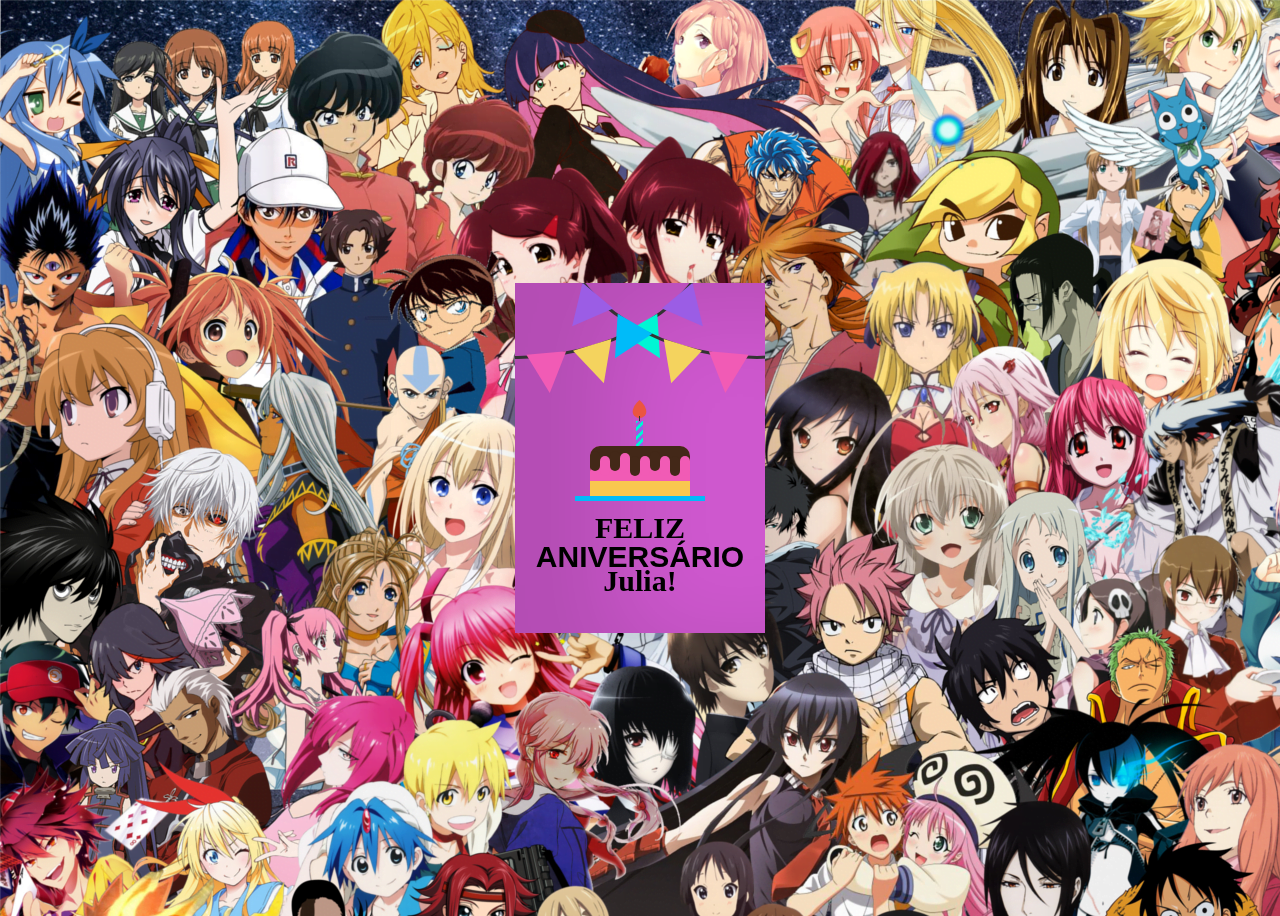
==== index.html @ 3afa4a91 "New" ====
<!DOCTYPE html>
<html lang="en">
  <head>
    <meta charset="UTF-8" />
    <meta http-equiv="X-UA-Compatible" content="IE=edge" />
    <meta name="viewport" content="width=device-width, initial-scale=1.0" />
    <link rel="stylesheet" href="./style.css" />
    <link rel="shortcut icon" href="./feliz_aniversario/ico/berserk.ico" type="image/x-icon">
    <title>Feliz aniversário</title>
  </head>
  <body>
    <div class="birthdayCard">
      <div class="cardFront">
        <div class="front-text">
          <h3 class="happy">FELIZ</h3>
          <h2 class="bday">ANIVERSÁRIO</h2>
          <h3 class="toyou">Julia!</h3>
        </div>
        <div class="wrap-deco">
          <div class="decorations"></div>
          <div class="decorationsTwo"></div>
        </div>
        <div class="wrap-decoTwo">
          <div class="decorations"></div>
          <div class="decorationsThree"></div>
        </div>
        <div class="plate">
          <div class="cake"></div>
          <div class="flame"></div>
        </div>
      </div>
      <div class="cardInside">
        <div class="inside-text">
          <h3 class="happy">FELIZ</h3>
          <h2 class="bday">ANIVERSÁRIO</h2>
          <h3 class="toyou">Julia!</h3>
        </div>
        <div class="wishes">
          <p></p>
          <p>
            Feliz Aniversário! Que seu dia seja repleto de alegria, amor e
            muitas realizações. Desejo que cada momento seja especial e que
            todos os seus sonhos se tornem realidade. Parabéns!
          </p>
          <p class="name">Beijos</p>
        </div>
      </div>
    </div>
  </body>
</html>
---- style.css ----
@import url('https://fonts.googleapis.com/css2?family=Dancing+Script:wght@400;500;600;700&display=swap');

body {
    display: flex;
    align-items: center;
    justify-content: center;
    height: 100vh;
    background-image: url(./feliz_aniversario/assets/bilheterias-anime-Japão.png);
    background-repeat: no-repeat;
    background-color: rgba(168, 167, 167, 0.6);
}

/*Create the card container*/
.birthdayCard {
    position: relative;
    width: 250px;
    height: 350px;
    cursor: pointer;
    transform-style: preserve-3d;
    transform: perspective(2500px);
    transition: 4s;
}

.birthdayCard:hover {
    transform: perspective(2500px) rotate(5deg);
    box-shadow: inset 100px 20px 100px rgba(0, 0, 0, .15), 0 10px 100px rgba(0, 0, 0, 0.3);
}

.birthdayCard:hover .cardFront {
    transform: rotateY(-160deg);
}

.birthdayCard:hover .front-text {
    display: none;
}

/*pode remover se quiser deixar o desenho*/
.birthdayCard:hover .wrap-deco {
    display: none;
}

/**********/

.birthdayCard:hover .wrap-decoTwo {
    display: none;
}

/*pode remover se quiser deixar o bolo*/
.birthdayCard:hover .plate {
    display: none;
}

/**********/

/*Style the front of the card*/
.cardFront {
    position: relative;
    background-color: rgb(206, 88, 206);
    width: 250px;
    height: 350px;
    overflow: hidden;
    transform-origin: left;
    box-shadow: inset 100px 20px 100px rgba(0, 0, 0, .13), 30px 0 50px rgba(0, 0, 0, 0.1);
    transition: .4s;
}

.happy,
.toyou {
    position: relative;
    font-family: didot;
    text-align: center;
    backface-visibility: hidden;
    font-size: 30px;
}

.happy {
    top: 198px;
}

.toyou {
    top: 123px;
}

.bday {
    position: relative;
    font-family: arial;
    font-size: 30px;
    text-align: center;
    top: 163px;
}

.wrap-deco {
    position: absolute;
    top: -230px;
    left: -200px;
}

.decorations {
    position: absolute;
    width: 400px;
    height: 300px;
    border: 3px solid #333;
    border-radius: 50%;
}

.decorations:before,
.decorations:after,
.decorationsTwo:before,
.decorationsTwo:after,
.decorationsThree:before,
.decorationsThree:after {
    content: "";
    position: absolute;
    border-left: 20px solid transparent;
    border-right: 20px solid transparent;
    width: 0;
    height: 0;
}

.decorations:before {
    border-top: 40px solid #f15bb5;
    top: 297px;
    left: 210px;
    transform: rotate(-5deg);
}

.decorations:after {
    border-top: 40px solid #f4d35e;
    top: 288px;
    left: 260px;
    transform: rotate(-17deg);
}

.decorationsTwo:before {
    border-top: 40px solid #00f5d4;
    top: 268px;
    left: 315px;
    transform: rotate(-30deg);
}

.decorationsTwo:after,
.decorationsThree:after {
    border-top: 40px solid #9b5de5;
    top: 238px;
    left: 355px;
    transform: rotate(-40deg);
}

.wrap-decoTwo {
    transform: scaleX(-1);
    position: absolute;
    top: -230px;
    left: 445px;
}

.decorationsThree:before {
    border-top: 40px solid #00bbf9;
    top: 268px;
    left: 315px;
    transform: rotate(-30deg);
}

.plate {
    position: absolute;
    width: 130px;
    height: 5px;
    background-color: #00bbf9;
    left: 60px;
    top: 213px;
}

.cake {
    position: absolute;
    overflow: hidden;
    width: 100px;
    height: 50px;
    background-color: #f15bb5;
    border-radius: 10px 10px 0 0;
    top: -50px;
    left: 15px;
    box-shadow: inset 0 -15px #f9c74f, inset 0 15px #432818;
}

.cake:before {
    content: "";
    position: absolute;
    background-color: #432818;
    width: 10px;
    height: 20px;
    top: 5px;
    border-radius: 20px;
    box-shadow: 10px 5px #f15bb5, 20px 0px #432818, 30px 2px #f15bb5, 40px 5px #432818, 50px 5px #f15bb5, 60px 0px #432818, 70px 5px #f15bb5, 80px 5px #432818, 90px 5px #f15bb5;
}

.plate:before {
    content: "";
    position: absolute;
    background: repeating-linear-gradient(-45deg, #9b5de5, #9b5de5 3px, #00f5d4 3px, #00f5d4 6px);
    width: 7px;
    height: 25px;
    top: -75px;
    left: 61px;
}

.plate:after {
    content: "";
    position: absolute;
    width: 1px;
    height: 5px;
    background-color: #333;
    top: -80px;
    left: 64px;
}


.flame {
    position: absolute;
    background-color: #fb5607;
    border-radius: 80% 0 55% 50% / 55% 0 80% 50%;
    transform: rotate(-45deg);
    width: 15px;
    height: 15px;
    opacity: 0.7;
    top: -93px;
    left: 57px;
}

/*Style the inside part of the card*/
.cardInside {
    position: absolute;
    background-color: #fff;
    width: 250px;
    height: 350px;
    z-index: -1;
    left: 0;
    top: 0;
    box-shadow: inset 100px 20px 100px rgba(0, 0, 0, 0.2);
}

.inside-text {
    position: relative;
    top: -160px;
    transform: scale(0.7);
}

.wishes {
    position: relative;
    top: -100px;
    margin: 25px;
}

p {
    font-family: 'Dancing Script', cursive;
    font-weight: 600;
    color: #1b1b1b;
}

.name {
    margin-left: 150px;
}
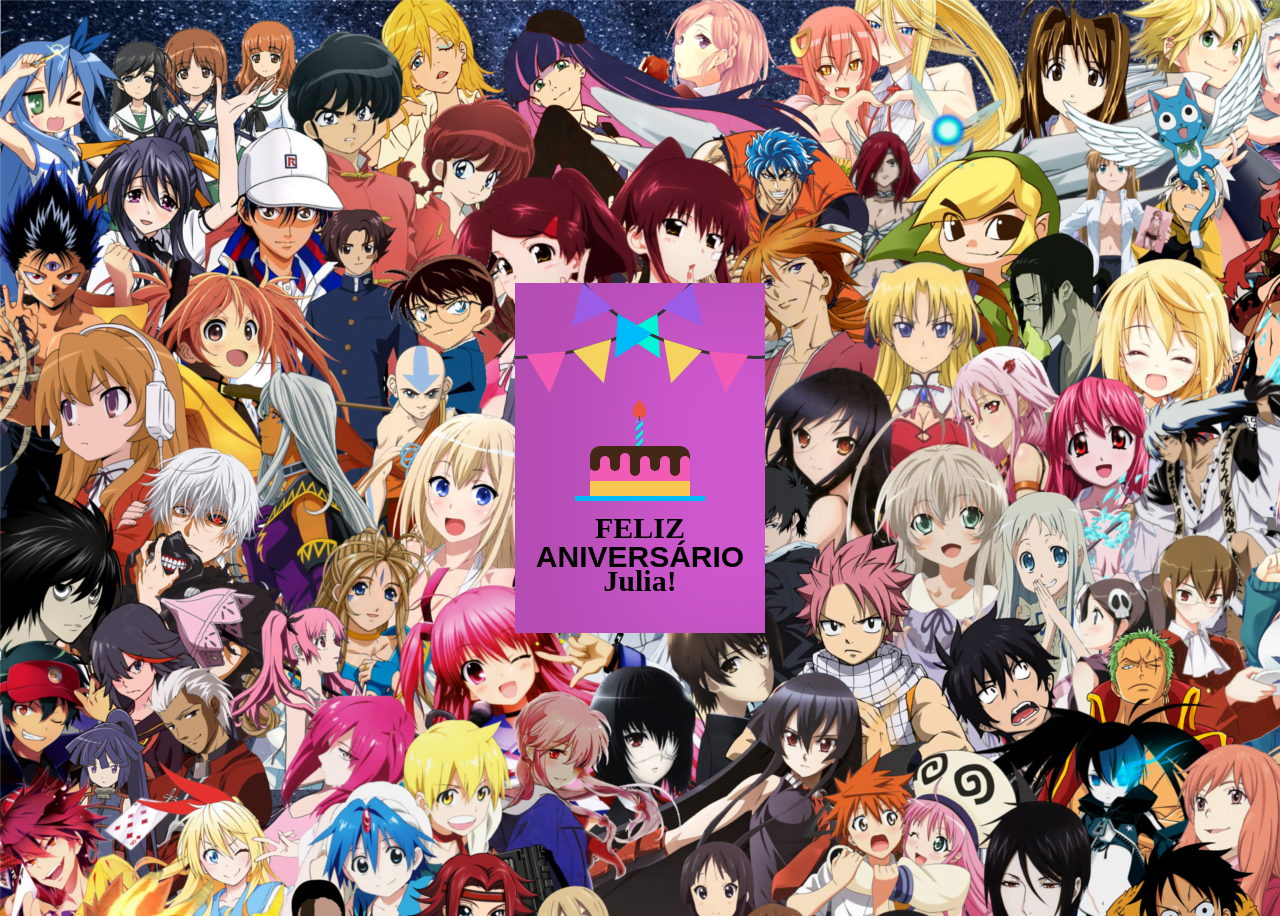
==== commit 82c03631: "Ajustes" ====
--- a/index.html
+++ b/index.html
@@ -42,7 +42,7 @@
             muitas realizações. Desejo que cada momento seja especial e que
             todos os seus sonhos se tornem realidade. Parabéns!
           </p>
-          <p class="name">Beijos</p>
+          <p class="name">👻</p>
         </div>
       </div>
     </div>
--- a/style.css
+++ b/style.css
@@ -7,7 +7,7 @@
     height: 100vh;
     background-image: url(./feliz_aniversario/assets/bilheterias-anime-Japão.png);
     background-repeat: no-repeat;
-    background-color: rgba(168, 167, 167, 0.6);
+    background-color: rgba(125, 68, 231, 0.6);
 }
 
 /*Create the card container*/
@@ -64,6 +64,7 @@
     transition: .4s;
 }
 
+/*Fazer alteração no font-family*/
 .happy,
 .toyou {
     position: relative;
@@ -103,6 +104,7 @@
     border-radius: 50%;
 }
 
+/*trocar as cores das bandeiras*/
 .decorations:before,
 .decorations:after,
 .decorationsTwo:before,
@@ -168,7 +170,9 @@
     left: 60px;
     top: 213px;
 }
-
+/*Fim cores bandeiras*/
+
+/*rever as cores do bolo*/
 .cake {
     position: absolute;
     overflow: hidden;
@@ -192,6 +196,7 @@
     box-shadow: 10px 5px #f15bb5, 20px 0px #432818, 30px 2px #f15bb5, 40px 5px #432818, 50px 5px #f15bb5, 60px 0px #432818, 70px 5px #f15bb5, 80px 5px #432818, 90px 5px #f15bb5;
 }
 
+/*Fim cores Bolo*/
 .plate:before {
     content: "";
     position: absolute;
@@ -207,7 +212,7 @@
     position: absolute;
     width: 1px;
     height: 5px;
-    background-color: #333;
+    background-color: #4d4d4d;
     top: -80px;
     left: 64px;
 }
@@ -228,7 +233,7 @@
 /*Style the inside part of the card*/
 .cardInside {
     position: absolute;
-    background-color: #fff;
+    background-color: #c9c9c9;
     width: 250px;
     height: 350px;
     z-index: -1;
@@ -249,6 +254,7 @@
     margin: 25px;
 }
 
+/*Trocar color Font-family */
 p {
     font-family: 'Dancing Script', cursive;
     font-weight: 600;
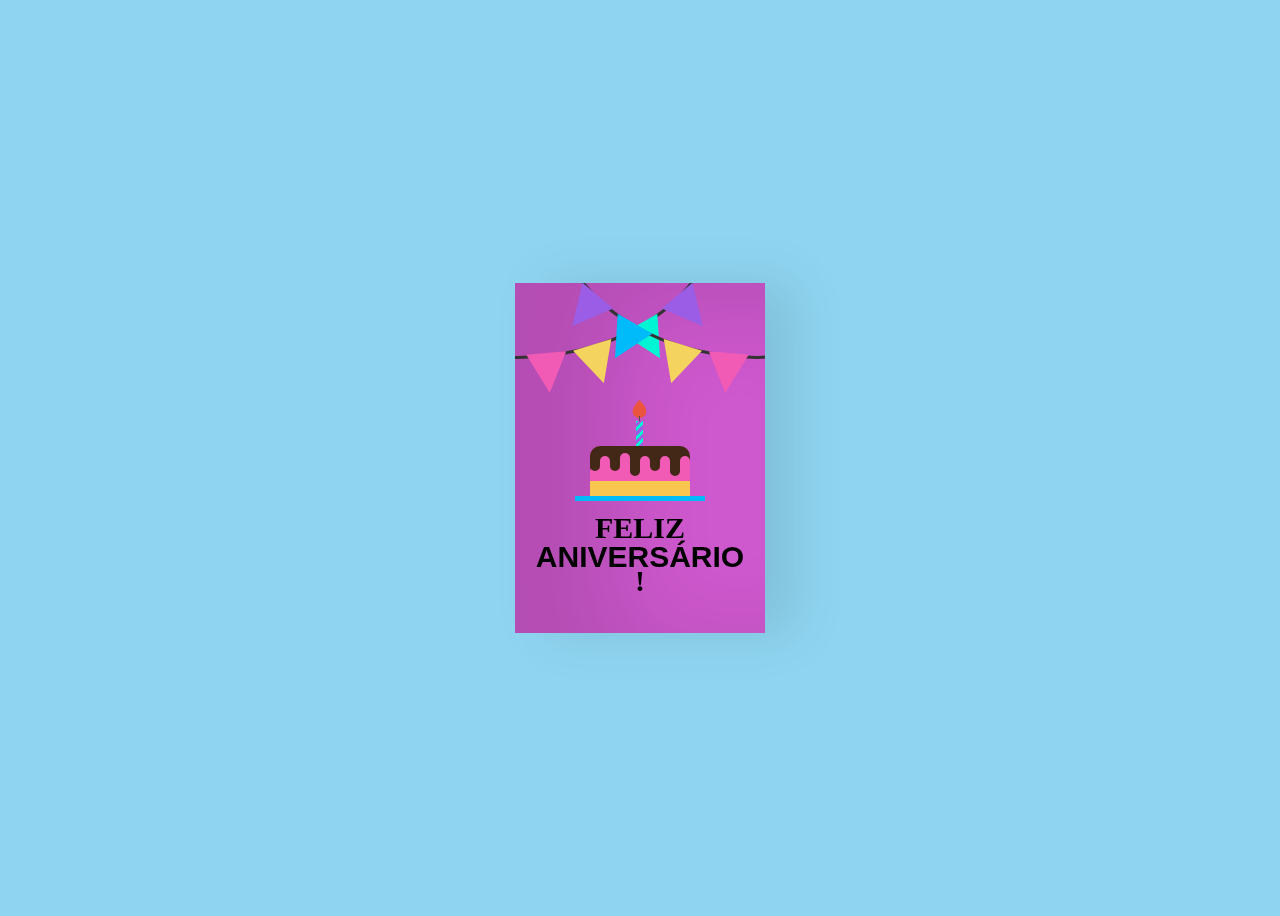
==== commit 098baa40: "fonts" ====
--- a/index.html
+++ b/index.html
@@ -5,8 +5,9 @@
     <meta http-equiv="X-UA-Compatible" content="IE=edge" />
     <meta name="viewport" content="width=device-width, initial-scale=1.0" />
     <link rel="stylesheet" href="./style.css" />
-    <link rel="shortcut icon" href="./feliz_aniversario/ico/berserk.ico" type="image/x-icon">
-    <title>Feliz aniversário</title>
+    <link rel="preconnect" href="https://fonts.googleapis.com">
+    <link rel="preconnect" href="https://fonts.gstatic.com" crossorigin>
+    <link href="https://fonts.googleapis.com/css2?family=Playfair:wght@400;500;600;700&display=swap" rel="stylesheet">    <title>Feliz aniversário</title>
   </head>
   <body>
     <div class="birthdayCard">
@@ -14,7 +15,7 @@
         <div class="front-text">
           <h3 class="happy">FELIZ</h3>
           <h2 class="bday">ANIVERSÁRIO</h2>
-          <h3 class="toyou">Julia!</h3>
+          <h3 class="toyou">!</h3>
         </div>
         <div class="wrap-deco">
           <div class="decorations"></div>
@@ -33,7 +34,7 @@
         <div class="inside-text">
           <h3 class="happy">FELIZ</h3>
           <h2 class="bday">ANIVERSÁRIO</h2>
-          <h3 class="toyou">Julia!</h3>
+          <h3 class="toyou">!</h3>
         </div>
         <div class="wishes">
           <p></p>
--- a/style.css
+++ b/style.css
@@ -1,13 +1,13 @@
-@import url('https://fonts.googleapis.com/css2?family=Dancing+Script:wght@400;500;600;700&display=swap');
+@import url('https://fonts.googleapis.com/css2?family=Playfair:wght@400;500;600;700&display=swap');
 
 body {
     display: flex;
     align-items: center;
     justify-content: center;
     height: 100vh;
-    background-image: url(./feliz_aniversario/assets/bilheterias-anime-Japão.png);
-    background-repeat: no-repeat;
-    background-color: rgba(125, 68, 231, 0.6);
+    /*background-image: url(./feliz_aniversario/assets/bilheterias-anime-Japão.png);
+    background-repeat: no-repeat;*/
+    background-color: rgba(68, 185, 231, 0.6);
 }
 
 /*Create the card container*/
@@ -256,9 +256,9 @@
 
 /*Trocar color Font-family */
 p {
-    font-family: 'Dancing Script', cursive;
-    font-weight: 600;
-    color: #1b1b1b;
+    font-family: 'Playfair', serif;
+    font-weight: 700;
+    color: #000000;
 }
 
 .name {
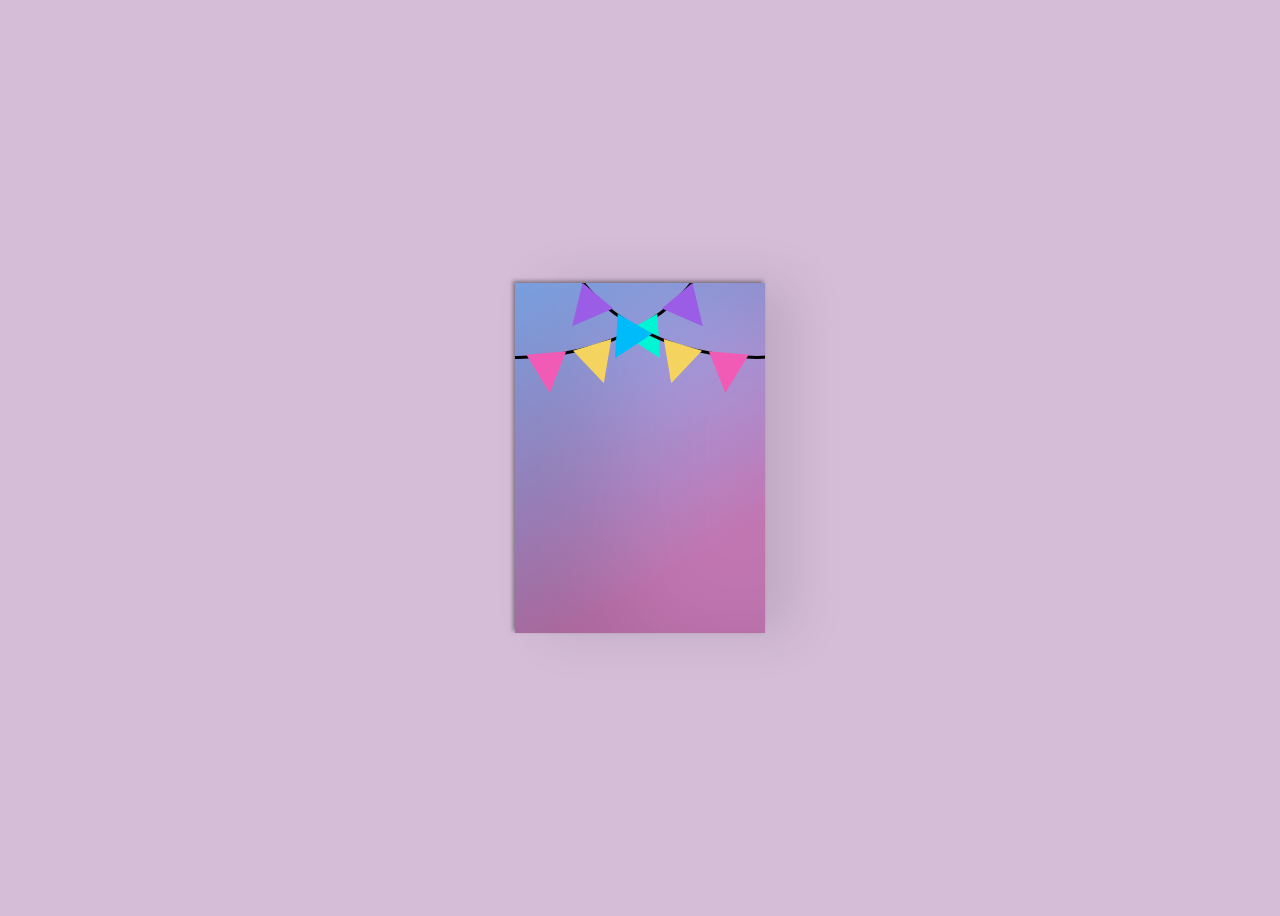
==== commit bb634e20: "New's" ====
--- a/index.html
+++ b/index.html
@@ -5,17 +5,21 @@
     <meta http-equiv="X-UA-Compatible" content="IE=edge" />
     <meta name="viewport" content="width=device-width, initial-scale=1.0" />
     <link rel="stylesheet" href="./style.css" />
+    <link rel="shortcut icon" href="./feliz_aniversario/ico/berserk.ico" type="image/x-icon">
     <link rel="preconnect" href="https://fonts.googleapis.com">
     <link rel="preconnect" href="https://fonts.gstatic.com" crossorigin>
-    <link href="https://fonts.googleapis.com/css2?family=Playfair:wght@400;500;600;700&display=swap" rel="stylesheet">    <title>Feliz aniversário</title>
+    <link href="https://fonts.googleapis.com/css2?family=Playfair:wght@400;500;600;700&display=swap" rel="stylesheet">    
+    <title>Cards</title>
   </head>
   <body>
     <div class="birthdayCard">
       <div class="cardFront">
         <div class="front-text">
-          <h3 class="happy">FELIZ</h3>
-          <h2 class="bday">ANIVERSÁRIO</h2>
-          <h3 class="toyou">!</h3>
+          <!--
+            <h3 class="happy">FELIZ</h3>
+            <h2 class="bday">ANIVERSÁRIO</h2>
+            <h3 class="toyou">!</h3>
+          -->
         </div>
         <div class="wrap-deco">
           <div class="decorations"></div>
@@ -32,18 +36,20 @@
       </div>
       <div class="cardInside">
         <div class="inside-text">
-          <h3 class="happy">FELIZ</h3>
-          <h2 class="bday">ANIVERSÁRIO</h2>
-          <h3 class="toyou">!</h3>
+          <!--
+            <h3 class="happy">Feliz</h3>
+            <h2 class="bday">ANIVERSÁRIO</h2>
+            <h3 class="toyou">!</h3>
+          -->
         </div>
         <div class="wishes">
           <p></p>
           <p>
-            Feliz Aniversário! Que seu dia seja repleto de alegria, amor e
+            <!--Feliz Aniversário! Que seu dia seja repleto de alegria, amor e
             muitas realizações. Desejo que cada momento seja especial e que
-            todos os seus sonhos se tornem realidade. Parabéns!
+            todos os seus sonhos se tornem realidade. Parabéns!-->
           </p>
-          <p class="name">👻</p>
+          <p class="name"></p>
         </div>
       </div>
     </div>
--- a/style.css
+++ b/style.css
@@ -5,10 +5,11 @@
     align-items: center;
     justify-content: center;
     height: 100vh;
-    /*background-image: url(./feliz_aniversario/assets/bilheterias-anime-Japão.png);
-    background-repeat: no-repeat;*/
-    background-color: rgba(68, 185, 231, 0.6);
-}
+    /*background-image: url(./feliz_aniversario/assets/bilheterias-anime-Japão.png);*/
+    background-repeat: no-repeat;
+    background-color: rgba(192, 155, 196, 0.658);
+}
+
 
 /*Create the card container*/
 .birthdayCard {
@@ -19,11 +20,13 @@
     transform-style: preserve-3d;
     transform: perspective(2500px);
     transition: 4s;
-}
+    box-shadow: inset 2px 2px 4px rgba(0, 0, 0, 0.4), -2px -2px 4px rgba(0, 0, 0, 0.4);
+}
+
 
 .birthdayCard:hover {
     transform: perspective(2500px) rotate(5deg);
-    box-shadow: inset 100px 20px 100px rgba(0, 0, 0, .15), 0 10px 100px rgba(0, 0, 0, 0.3);
+    box-shadow: 100px 20px 100px rgba(0, 0, 0, .15), 0 10px 100px rgba(0, 0, 0, 0.3);
 }
 
 .birthdayCard:hover .cardFront {
@@ -34,7 +37,6 @@
     display: none;
 }
 
-/*pode remover se quiser deixar o desenho*/
 .birthdayCard:hover .wrap-deco {
     display: none;
 }
@@ -45,17 +47,19 @@
     display: none;
 }
 
-/*pode remover se quiser deixar o bolo*/
 .birthdayCard:hover .plate {
     display: none;
 }
 
-/**********/
-
+/*Parte da frente do cartão*/
 /*Style the front of the card*/
 .cardFront {
     position: relative;
-    background-color: rgb(206, 88, 206);
+    background: hsla(313, 38%, 61%, 1);
+    background: linear-gradient(120deg, hsla(313, 38%, 61%, 1) 23%, hsla(217, 100%, 77%, 1) 100%);
+    background: -moz-linear-gradient(120deg, hsla(313, 38%, 61%, 1) 23%, hsla(217, 100%, 77%, 1) 100%);
+    background: -webkit-linear-gradient(120deg, hsla(313, 38%, 61%, 1) 23%, hsla(217, 100%, 77%, 1) 100%);
+    filter: progid: DXImageTransform.Microsoft.gradient(startColorstr="#C276B1", endColorstr="#8AB7FF", GradientType=1);
     width: 250px;
     height: 350px;
     overflow: hidden;
@@ -64,11 +68,11 @@
     transition: .4s;
 }
 
-/*Fazer alteração no font-family*/
+
 .happy,
 .toyou {
     position: relative;
-    font-family: didot;
+    /*font-family: didot;*/
     text-align: center;
     backface-visibility: hidden;
     font-size: 30px;
@@ -100,10 +104,12 @@
     position: absolute;
     width: 400px;
     height: 300px;
-    border: 3px solid #333;
+    border: 3px solid #000000;
     border-radius: 50%;
 }
 
+
+/*banddeiras do cartão da part-frente*/
 /*trocar as cores das bandeiras*/
 .decorations:before,
 .decorations:after,
@@ -162,15 +168,18 @@
     transform: rotate(-30deg);
 }
 
-.plate {
+
+/*.plate {
     position: absolute;
     width: 130px;
     height: 5px;
-    background-color: #00bbf9;
+    background-color: #2500f9;
     left: 60px;
     top: 213px;
-}
+}*/
+
 /*Fim cores bandeiras*/
+
 
 /*rever as cores do bolo*/
 .cake {
@@ -233,7 +242,7 @@
 /*Style the inside part of the card*/
 .cardInside {
     position: absolute;
-    background-color: #c9c9c9;
+    background: rgba(159, 85, 182, 0.692);
     width: 250px;
     height: 350px;
     z-index: -1;
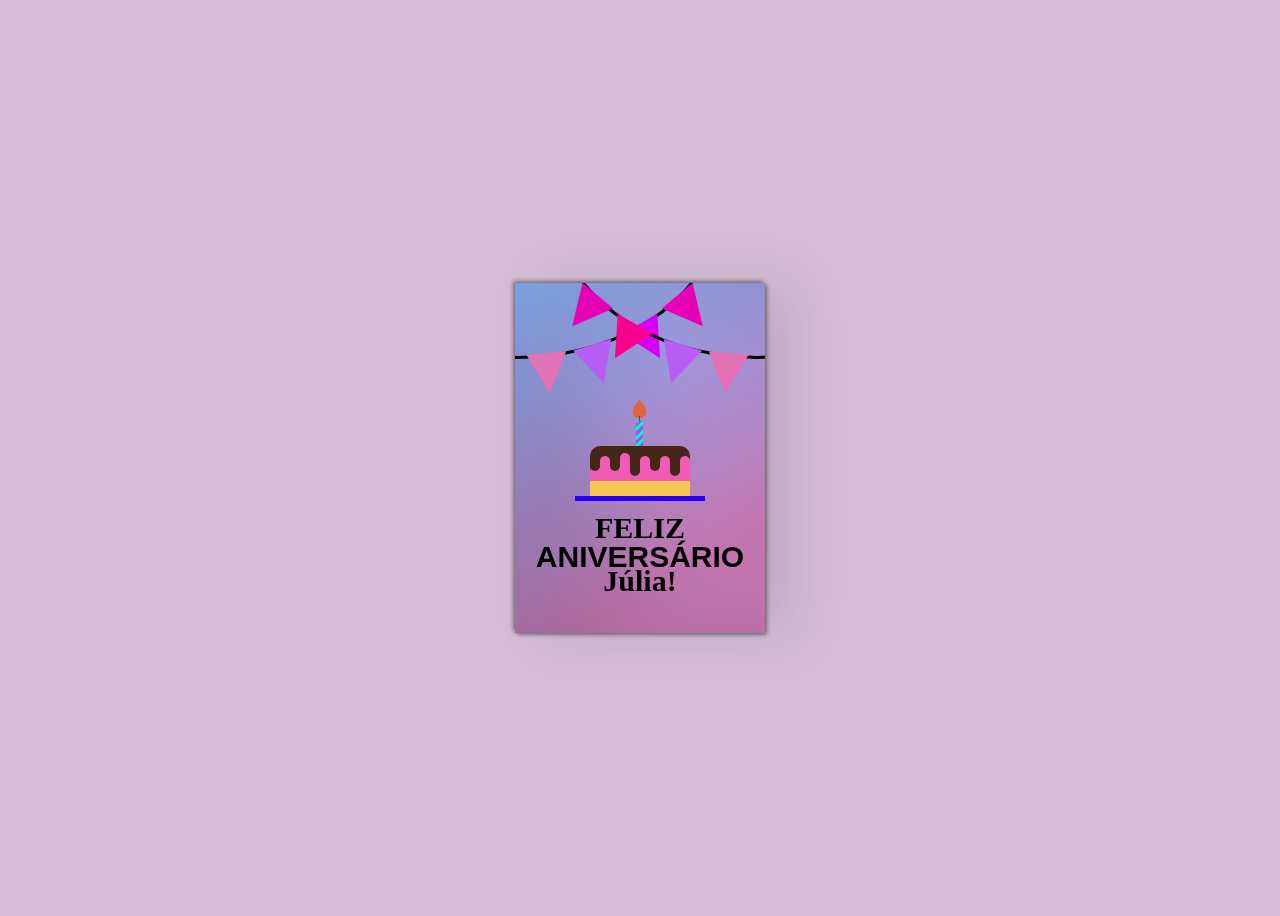
==== commit 7e45146d: "New" ====
--- a/index.html
+++ b/index.html
@@ -9,17 +9,17 @@
     <link rel="preconnect" href="https://fonts.googleapis.com">
     <link rel="preconnect" href="https://fonts.gstatic.com" crossorigin>
     <link href="https://fonts.googleapis.com/css2?family=Playfair:wght@400;500;600;700&display=swap" rel="stylesheet">    
-    <title>Cards</title>
+    <title>Feliz Aniversário</title>
   </head>
   <body>
     <div class="birthdayCard">
       <div class="cardFront">
         <div class="front-text">
-          <!--
+          
             <h3 class="happy">FELIZ</h3>
             <h2 class="bday">ANIVERSÁRIO</h2>
-            <h3 class="toyou">!</h3>
-          -->
+            <h3 class="toyou">Júlia!</h3>
+          
         </div>
         <div class="wrap-deco">
           <div class="decorations"></div>
@@ -36,20 +36,20 @@
       </div>
       <div class="cardInside">
         <div class="inside-text">
-          <!--
+          
             <h3 class="happy">Feliz</h3>
             <h2 class="bday">ANIVERSÁRIO</h2>
-            <h3 class="toyou">!</h3>
-          -->
+            <h3 class="toyou">Júlia!</h3>
+          
         </div>
         <div class="wishes">
           <p></p>
-          <p>
-            <!--Feliz Aniversário! Que seu dia seja repleto de alegria, amor e
+          <p class="text">
+            Feliz Aniversário! Que seu dia seja repleto de alegria, amor e
             muitas realizações. Desejo que cada momento seja especial e que
-            todos os seus sonhos se tornem realidade. Parabéns!-->
+            todos os seus sonhos se tornem realidade. Parabéns!
           </p>
-          <p class="name"></p>
+          <p>🐱‍👤</p>
         </div>
       </div>
     </div>
--- a/style.css
+++ b/style.css
@@ -1,12 +1,12 @@
-@import url('https://fonts.googleapis.com/css2?family=Playfair:wght@400;500;600;700&display=swap');
-
 body {
+    height: 100vh;
+    background-image: url(./feliz_aniversario/assets/f227098a63ca692f9539572dbcb7398f.jpg);
+    background-repeat: no-repeat;
+    background-size:auto;
+    background-position: center;
     display: flex;
     align-items: center;
     justify-content: center;
-    height: 100vh;
-    /*background-image: url(./feliz_aniversario/assets/bilheterias-anime-Japão.png);*/
-    background-repeat: no-repeat;
     background-color: rgba(192, 155, 196, 0.658);
 }
 
@@ -20,13 +20,13 @@
     transform-style: preserve-3d;
     transform: perspective(2500px);
     transition: 4s;
-    box-shadow: inset 2px 2px 4px rgba(0, 0, 0, 0.4), -2px -2px 4px rgba(0, 0, 0, 0.4);
+    box-shadow: 2px 2px 4px rgba(0, 0, 0, 0.4), -2px -2px 4px rgba(0, 0, 0, 0.4);
 }
 
 
 .birthdayCard:hover {
     transform: perspective(2500px) rotate(5deg);
-    box-shadow: 100px 20px 100px rgba(0, 0, 0, .15), 0 10px 100px rgba(0, 0, 0, 0.3);
+    box-shadow: inset 100px 20px 100px rgba(0, 0, 0, .15), 0 10px 100px rgba(0, 0, 0, 0.3);
 }
 
 .birthdayCard:hover .cardFront {
@@ -41,7 +41,6 @@
     display: none;
 }
 
-/**********/
 
 .birthdayCard:hover .wrap-decoTwo {
     display: none;
@@ -109,7 +108,7 @@
 }
 
 
-/*banddeiras do cartão da part-frente*/
+
 /*trocar as cores das bandeiras*/
 .decorations:before,
 .decorations:after,
@@ -126,21 +125,21 @@
 }
 
 .decorations:before {
-    border-top: 40px solid #f15bb5;
+    border-top: 40px solid #e271b5;
     top: 297px;
     left: 210px;
     transform: rotate(-5deg);
 }
 
 .decorations:after {
-    border-top: 40px solid #f4d35e;
+    border-top: 40px solid #b85ef4;
     top: 288px;
     left: 260px;
     transform: rotate(-17deg);
 }
 
 .decorationsTwo:before {
-    border-top: 40px solid #00f5d4;
+    border-top: 40px solid #d800f5;
     top: 268px;
     left: 315px;
     transform: rotate(-30deg);
@@ -148,7 +147,7 @@
 
 .decorationsTwo:after,
 .decorationsThree:after {
-    border-top: 40px solid #9b5de5;
+    border-top: 40px solid #e602b4;
     top: 238px;
     left: 355px;
     transform: rotate(-40deg);
@@ -162,21 +161,21 @@
 }
 
 .decorationsThree:before {
-    border-top: 40px solid #00bbf9;
+    border-top: 40px solid #f90091;
     top: 268px;
     left: 315px;
     transform: rotate(-30deg);
 }
 
 
-/*.plate {
+.plate {
     position: absolute;
     width: 130px;
     height: 5px;
     background-color: #2500f9;
     left: 60px;
     top: 213px;
-}*/
+}
 
 /*Fim cores bandeiras*/
 
@@ -242,7 +241,7 @@
 /*Style the inside part of the card*/
 .cardInside {
     position: absolute;
-    background: rgba(159, 85, 182, 0.692);
+    background: rgba(188, 145, 201, 0.692);
     width: 250px;
     height: 350px;
     z-index: -1;
@@ -264,12 +263,8 @@
 }
 
 /*Trocar color Font-family */
-p {
-    font-family: 'Playfair', serif;
+.p {
+    font-family: 'Playfair';
     font-weight: 700;
     color: #000000;
-}
-
-.name {
-    margin-left: 150px;
 }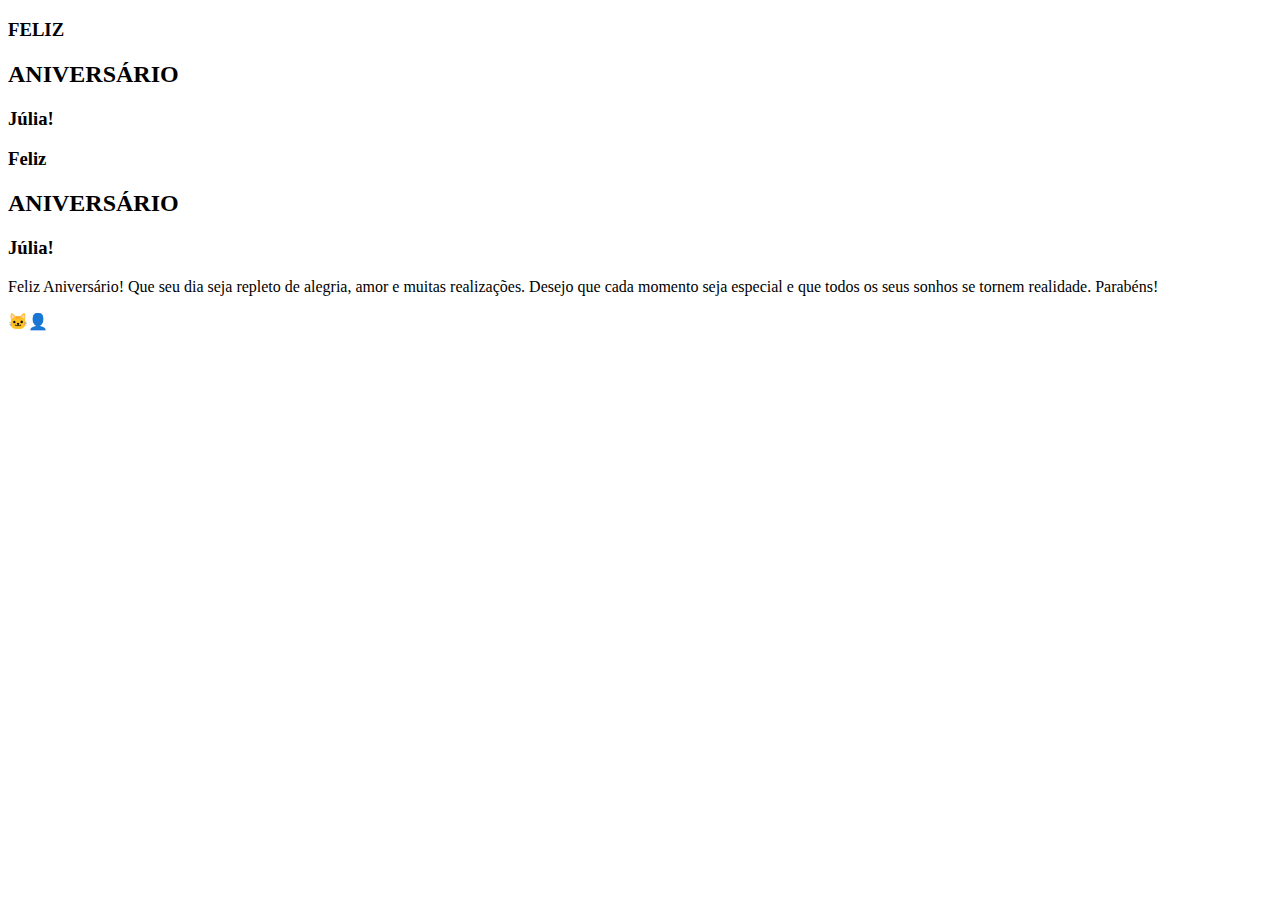
==== commit aba59e84: "Teste" ====
--- a/index.html
+++ b/index.html
@@ -1,57 +1,57 @@
-<!DOCTYPE html>
-<html lang="en">
-  <head>
-    <meta charset="UTF-8" />
-    <meta http-equiv="X-UA-Compatible" content="IE=edge" />
-    <meta name="viewport" content="width=device-width, initial-scale=1.0" />
-    <link rel="stylesheet" href="./style.css" />
-    <link rel="shortcut icon" href="./feliz_aniversario/ico/berserk.ico" type="image/x-icon">
-    <link rel="preconnect" href="https://fonts.googleapis.com">
-    <link rel="preconnect" href="https://fonts.gstatic.com" crossorigin>
-    <link href="https://fonts.googleapis.com/css2?family=Playfair:wght@400;500;600;700&display=swap" rel="stylesheet">    
-    <title>Feliz Aniversário</title>
-  </head>
-  <body>
-    <div class="birthdayCard">
-      <div class="cardFront">
-        <div class="front-text">
-          
-            <h3 class="happy">FELIZ</h3>
-            <h2 class="bday">ANIVERSÁRIO</h2>
-            <h3 class="toyou">Júlia!</h3>
-          
-        </div>
-        <div class="wrap-deco">
-          <div class="decorations"></div>
-          <div class="decorationsTwo"></div>
-        </div>
-        <div class="wrap-decoTwo">
-          <div class="decorations"></div>
-          <div class="decorationsThree"></div>
-        </div>
-        <div class="plate">
-          <div class="cake"></div>
-          <div class="flame"></div>
-        </div>
-      </div>
-      <div class="cardInside">
-        <div class="inside-text">
-          
-            <h3 class="happy">Feliz</h3>
-            <h2 class="bday">ANIVERSÁRIO</h2>
-            <h3 class="toyou">Júlia!</h3>
-          
-        </div>
-        <div class="wishes">
-          <p></p>
-          <p class="text">
-            Feliz Aniversário! Que seu dia seja repleto de alegria, amor e
-            muitas realizações. Desejo que cada momento seja especial e que
-            todos os seus sonhos se tornem realidade. Parabéns!
-          </p>
-          <p>🐱‍👤</p>
-        </div>
-      </div>
-    </div>
-  </body>
-</html>
+<!DOCTYPE html>
+<html lang="en">
+  <head>
+    <meta charset="UTF-8" />
+    <meta http-equiv="X-UA-Compatible" content="IE=edge" />
+    <meta name="viewport" content="width=device-width, initial-scale=1.0" />
+    <link rel="stylesheet" href="./style.css" />
+    <link rel="shortcut icon" href="./feliz_aniversario/ico/berserk.ico" type="image/x-icon">
+    <link rel="preconnect" href="https://fonts.googleapis.com">
+    <link rel="preconnect" href="https://fonts.gstatic.com" crossorigin>
+    <link href="https://fonts.googleapis.com/css2?family=Playfair:wght@400;500;600;700&display=swap" rel="stylesheet">    
+    <title>Feliz Aniversário</title>
+  </head>
+  <body>
+    <div class="birthdayCard">
+      <div class="cardFront">
+        <div class="front-text">
+          
+            <h3 class="happy">FELIZ</h3>
+            <h2 class="bday">ANIVERSÁRIO</h2>
+            <h3 class="toyou">Júlia!</h3>
+          
+        </div>
+        <div class="wrap-deco">
+          <div class="decorations"></div>
+          <div class="decorationsTwo"></div>
+        </div>
+        <div class="wrap-decoTwo">
+          <div class="decorations"></div>
+          <div class="decorationsThree"></div>
+        </div>
+        <div class="plate">
+          <div class="cake"></div>
+          <div class="flame"></div>
+        </div>
+      </div>
+      <div class="cardInside">
+        <div class="inside-text">
+          
+            <h3 class="happy">Feliz</h3>
+            <h2 class="bday">ANIVERSÁRIO</h2>
+            <h3 class="toyou">Júlia!</h3>
+          
+        </div>
+        <div class="wishes">
+          <p></p>
+          <p class="text">
+            Feliz Aniversário! Que seu dia seja repleto de alegria, amor e
+            muitas realizações. Desejo que cada momento seja especial e que
+            todos os seus sonhos se tornem realidade. Parabéns!
+          </p>
+          <p>🐱‍👤</p>
+        </div>
+      </div>
+    </div>
+  </body>
+</html>
